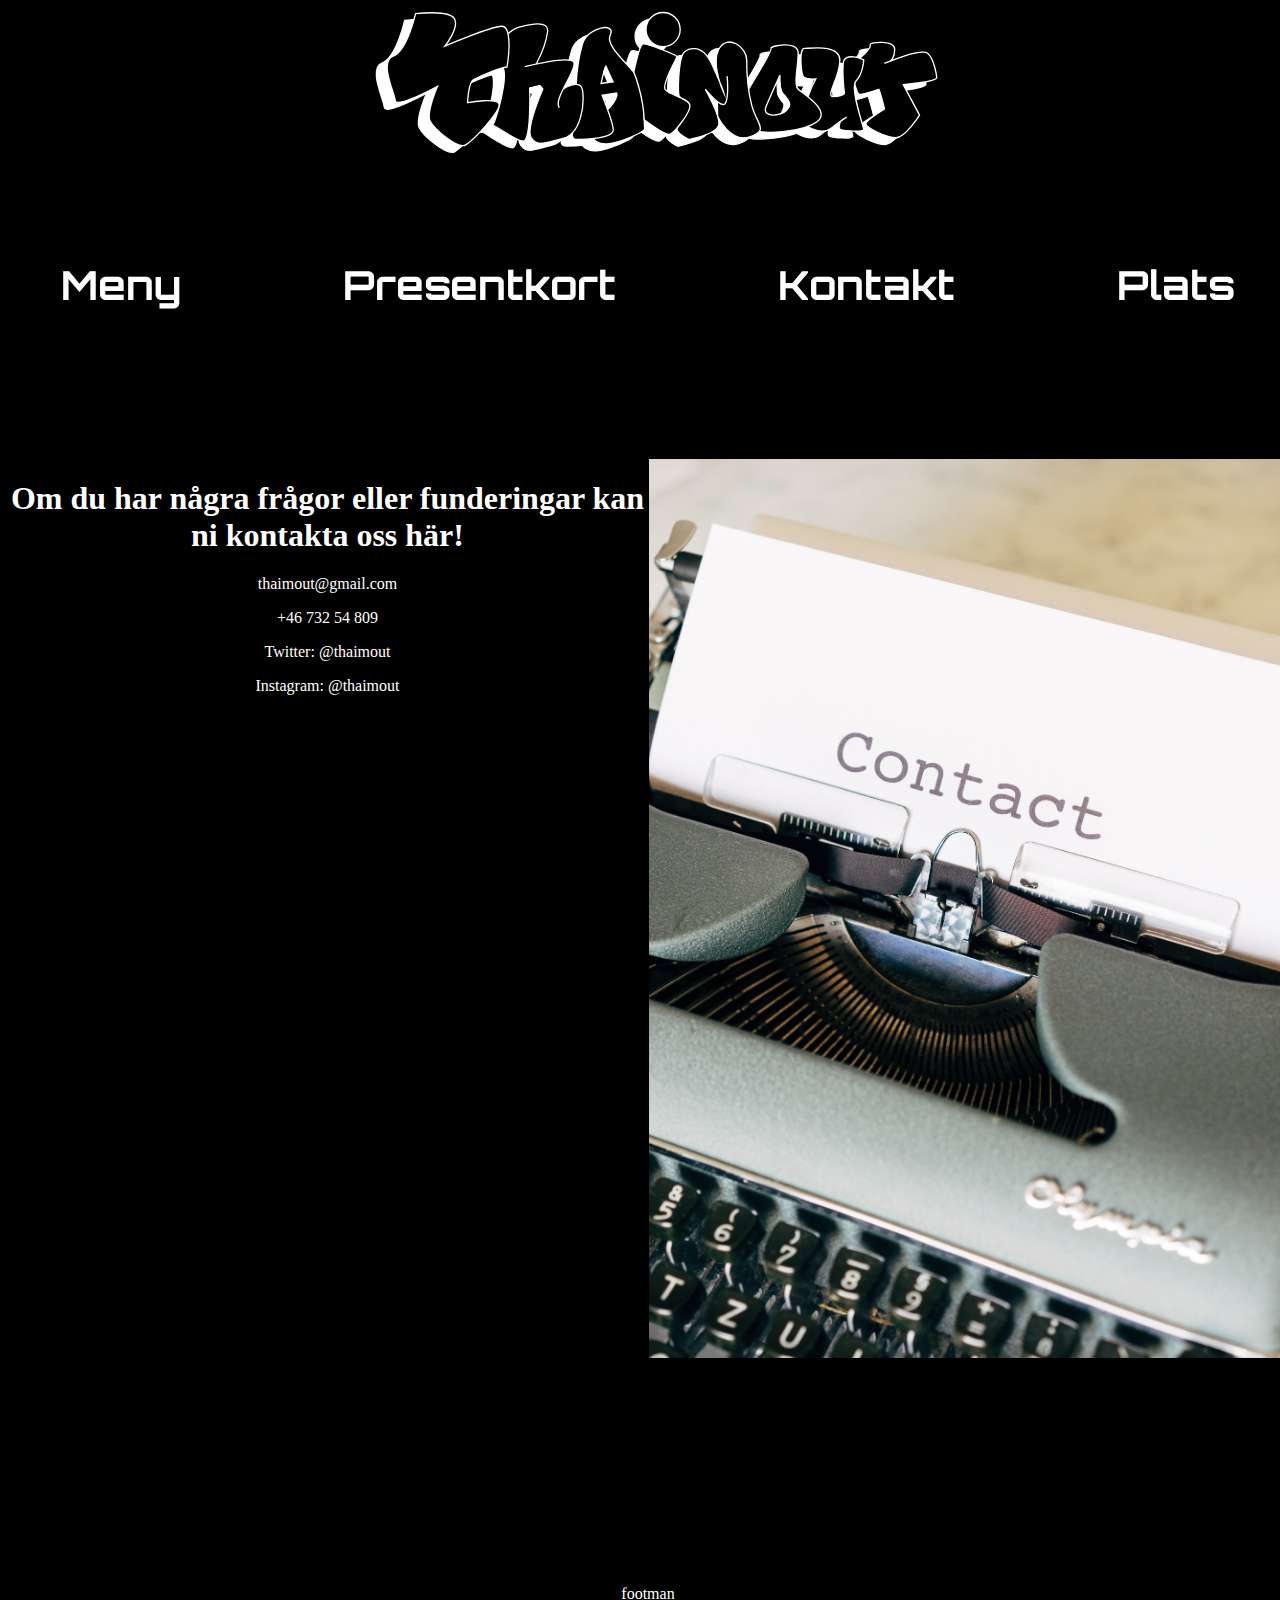
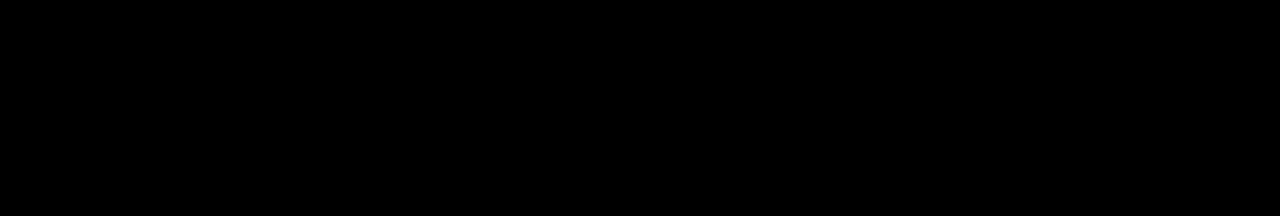
==== kontakt.html @ 4bddce9d "delarbete" ====
<!DOCTYPE html>
<html lang="en">
<head>
    <meta charset="UTF-8">
    <link rel="stylesheet" href="css/style.css">
    <meta name="viewport" content="width=device-width, initial-scale=1.0">
    <title>Document</title>
</head>
<body>

    <div class= gridWrapper>
        <header class="header"><a href="index.html"><img src="img/Logga_resturang_prototyp2.svg" class="img3"></a></header>
        <nav class="nav"><h1>
            <a href="meny.html">Meny</a>  
            <a href="presentkort.html">Presentkort</a>
            <a href="kontakt.html">Kontakt</a>
            <a href="plats.html">Plats</a>
        </nav>
        <article class="article1"><h1>Om du har några frågor eller funderingar kan ni kontakta oss här!</h1>
        <p>thaimout@gmail.com</p>
        <p>+46 732 54 809</p>
        <p>Twitter: @thaimout</p>
        <p>Instagram: @thaimout</p>
    </article>
    <aside class="aside"><img src="img/markus-winkler-q3QPw37J6Xs-unsplash.jpg" class="img5"></aside>

    <footer class="footer">footman</footer>
    </div>
</body>
</html>
---- css/style.css ----
@import url('https://fonts.googleapis.com/css2?family=Orbitron&family=Ultra&display=swap');

body {
    background-color: black;
}

.gridWrapper {
    display:grid;
    width: 100vw;
    height: 200vh;
    grid-template-areas: 
    "he he he he"
    "na na na na"
    "a1 a1 as as"
    "a1 a1 as as"
    "a2 a2 as as"
    "a2 a2 as as"
    "a3 a3 a3 a3"
    "fo fo fo fo"
    ;
    grid-template-columns: repeat(4, 1fr);
    grid-template-rows: repeat(8, 1fr);
    grid-gap: 2px;

}

.header{
    grid-area: he;
    background-color: black;
    block-size: 150px;

}


.article1{
    grid-area: a1;
    color: white;
    text-align: center;
    
}
.img5 {
    height: 100%;
    width: 100%;
}
a:link{
    text-decoration: none;
    color: white;
}
a:visited{
    text-decoration: none;
    color:white
}
a:hover{
    text-decoration: none;
    color: gray
}

img {
    border:0;
    margin:0;
    width: 200px;;height:200px;
    
}
.center {
    display: block;
    margin-left: auto;
    margin-right: auto;
    width: 20%;
  }
.img2 {
    border:0;
    margin:0;
    width: 100%;;height:100%;
}
.img3 {
    border:0;
    margin:0;
    width: 100%; height:100%;
}
.img4 {
    border:0;
    margin:0;
    width: 100%;;height:100%;
}

.nav{
    grid-area: na;
    background-color: black;
    color: white;
    word-spacing: 150px;
    text-align: center;
    font-size: 20px;
    font-family: 'Orbitron', sans-serif;
    padding-bottom: 30px;
    position: sticky;
    top: 0;
     background: rgba(0, 0, 0, 0.7); 
     block-size: 50px;    
}
.h1 {
    font-size: large;
    text-align: center;
    color: white
}
.p {
    text-align: center;
    color: white;
}

.article2{
    grid-area: a2;
    background-color: black;
    color: white;
    text-align: center;
    font-family: 'Orbitron', sans-serif;
}
.article3{
    grid-area: a3;
    background-color: black;
    color: white;
}
.aside{
    grid-area: as;
    background-color: black;
    color: white;
    height: 100%;
    width: 100%;
}
.footer{
    grid-area: fo;
    background-color: black;
    text-align: center;
    color: white;
}
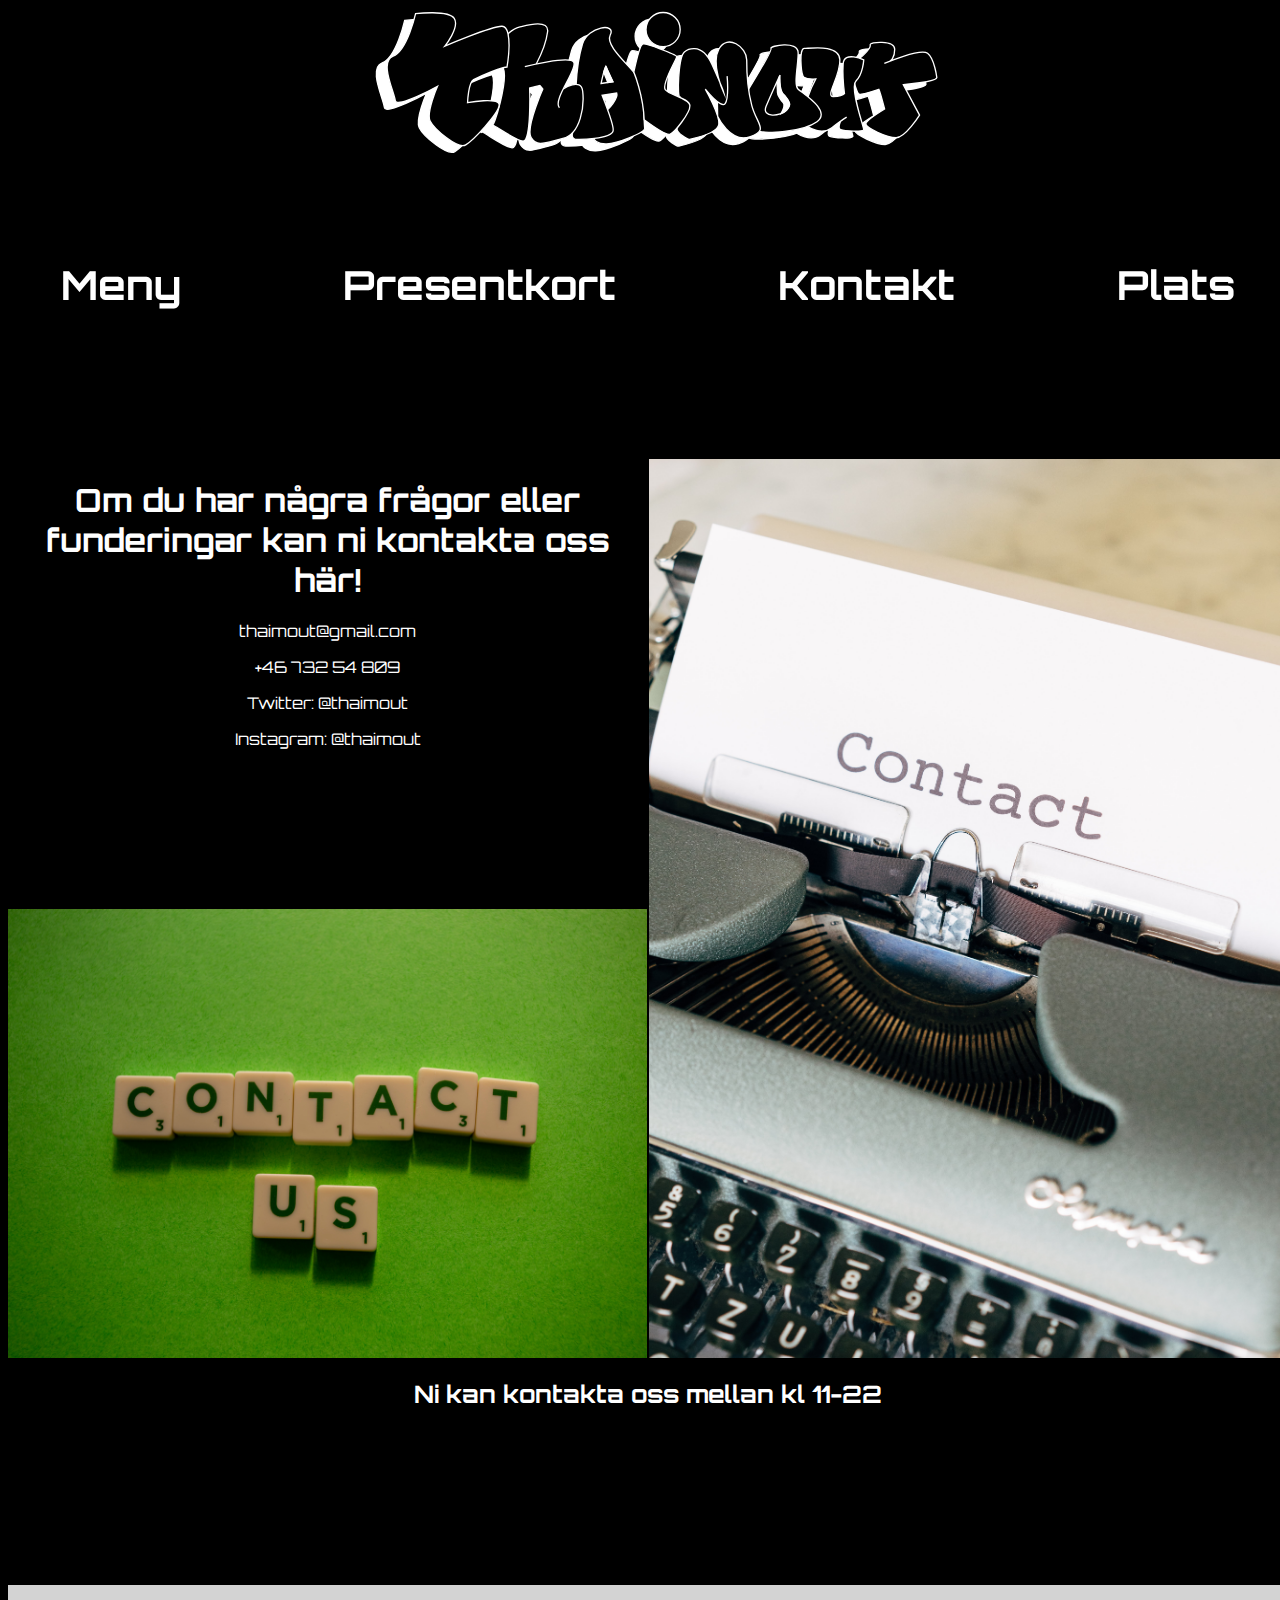
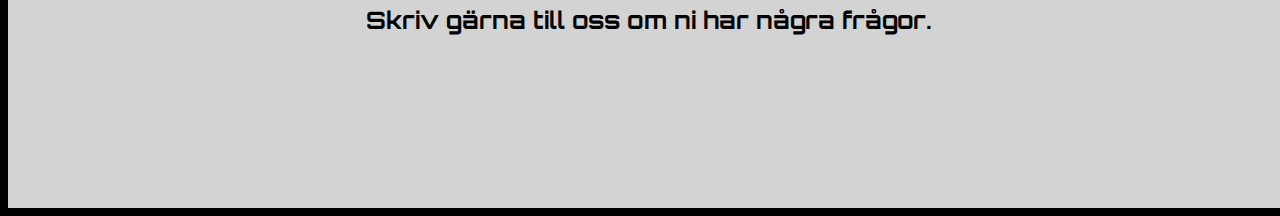
==== commit 496854c4: "Alla HTML sidor klara" ====
--- a/kontakt.html
+++ b/kontakt.html
@@ -22,9 +22,11 @@
         <p>Twitter: @thaimout</p>
         <p>Instagram: @thaimout</p>
     </article>
+    <article class="article2"><img src="img/miles-burke-idhx-MOCDSk-unsplash.jpg" class="img5"alt="contact us"></article>
     <aside class="aside"><img src="img/markus-winkler-q3QPw37J6Xs-unsplash.jpg" class="img5"></aside>
+    <article class="article3"> <h2>Ni kan kontakta oss mellan kl 11-22</h2> </article>
 
-    <footer class="footer">footman</footer>
+    <footer class="footer"><h2>Skriv gärna till oss om ni har några frågor.</h2></footer>
     </div>
 </body>
 </html>--- a/css/style.css
+++ b/css/style.css
@@ -37,6 +37,7 @@
     grid-area: a1;
     color: white;
     text-align: center;
+    font-family: 'Orbitron', sans-serif;
     
 }
 .img5 {
@@ -54,6 +55,7 @@
 a:hover{
     text-decoration: none;
     color: gray
+    
 }
 
 img {
@@ -83,6 +85,24 @@
     margin:0;
     width: 100%;;height:100%;
 }
+.img6 {
+    border:0;
+    margin:0;
+    width: 60%;;height:60%;
+}
+.img7 {
+    border:0;
+    margin:0;
+    width: 60%;;height:100%;
+    
+}
+.img8 {
+    border:0;
+    margin:0;
+    width: 100%;;height:100%;
+}
+
+
 
 .nav{
     grid-area: na;
@@ -101,11 +121,13 @@
 .h1 {
     font-size: large;
     text-align: center;
-    color: white
+    color: white;
+    font-family: 'Orbitron', sans-serif;
 }
 .p {
     text-align: center;
     color: white;
+    font-family: 'Orbitron', sans-serif;
 }
 
 .article2{
@@ -119,6 +141,10 @@
     grid-area: a3;
     background-color: black;
     color: white;
+    font-family: 'Orbitron', sans-serif;
+    text-align: center;
+    
+
 }
 .aside{
     grid-area: as;
@@ -126,10 +152,13 @@
     color: white;
     height: 100%;
     width: 100%;
+    font-family: 'Orbitron', sans-serif;
+
 }
 .footer{
     grid-area: fo;
-    background-color: black;
+    background-color: lightgray;
     text-align: center;
-    color: white;
+    color: black;
+    font-family: 'Orbitron', sans-serif;
 }
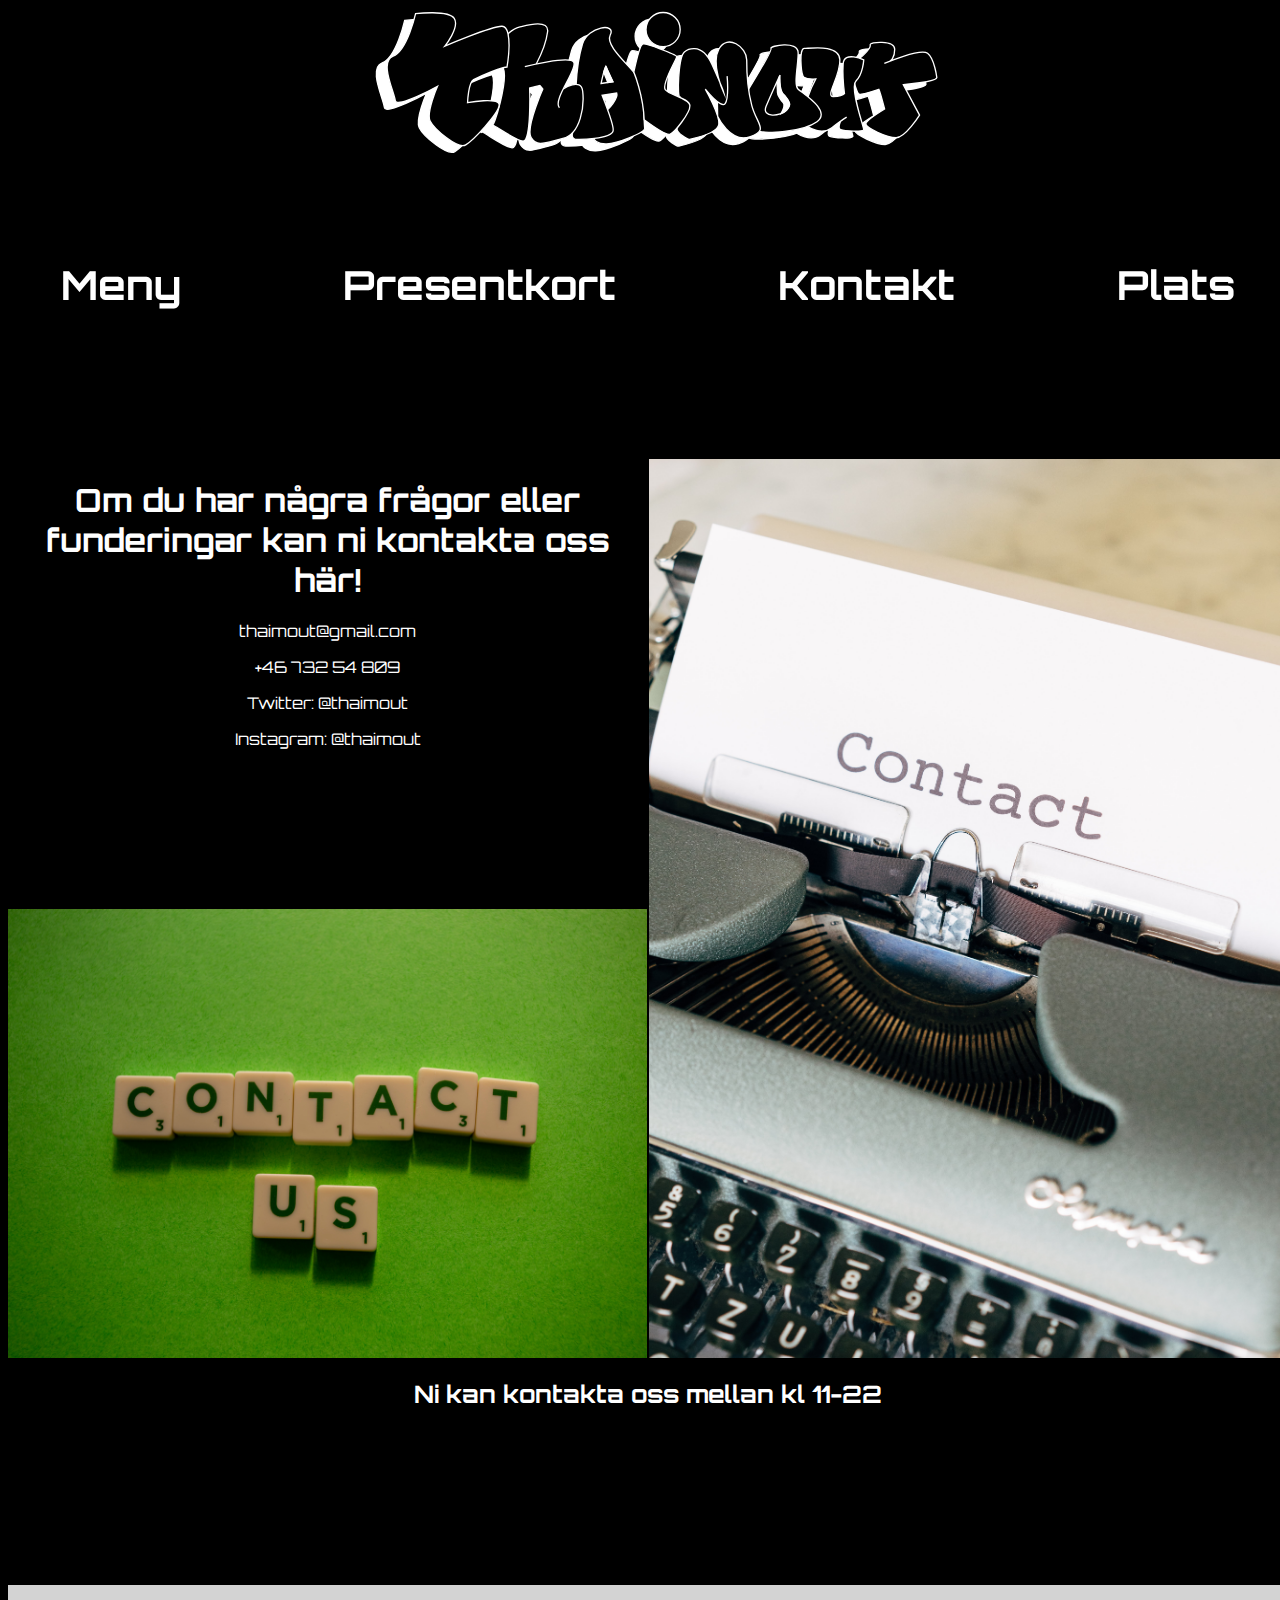
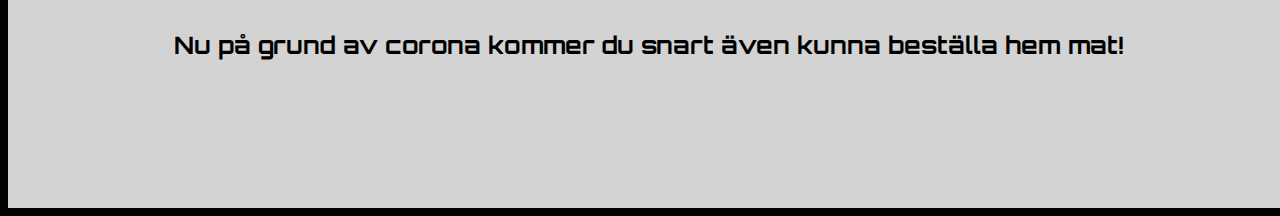
==== commit 537fea7e: "Slutinlämning" ====
--- a/kontakt.html
+++ b/kontakt.html
@@ -26,7 +26,7 @@
     <aside class="aside"><img src="img/markus-winkler-q3QPw37J6Xs-unsplash.jpg" class="img5"></aside>
     <article class="article3"> <h2>Ni kan kontakta oss mellan kl 11-22</h2> </article>
 
-    <footer class="footer"><h2>Skriv gärna till oss om ni har några frågor.</h2></footer>
+    <footer class="footer"><h2>Nu på grund av corona kommer du snart även kunna beställa hem mat!</h2></footer>
     </div>
 </body>
 </html>--- a/css/style.css
+++ b/css/style.css
@@ -73,7 +73,7 @@
 .img2 {
     border:0;
     margin:0;
-    width: 100%;;height:100%;
+    width: 90%;;height:120%;
 }
 .img3 {
     border:0;
@@ -83,12 +83,12 @@
 .img4 {
     border:0;
     margin:0;
-    width: 100%;;height:100%;
+    width: 90%;;height:90%;
 }
 .img6 {
     border:0;
     margin:0;
-    width: 60%;;height:60%;
+    width: 50%;;height:70%;
 }
 .img7 {
     border:0;
@@ -161,4 +161,5 @@
     text-align: center;
     color: black;
     font-family: 'Orbitron', sans-serif;
+    padding-top: 2%;
 }
